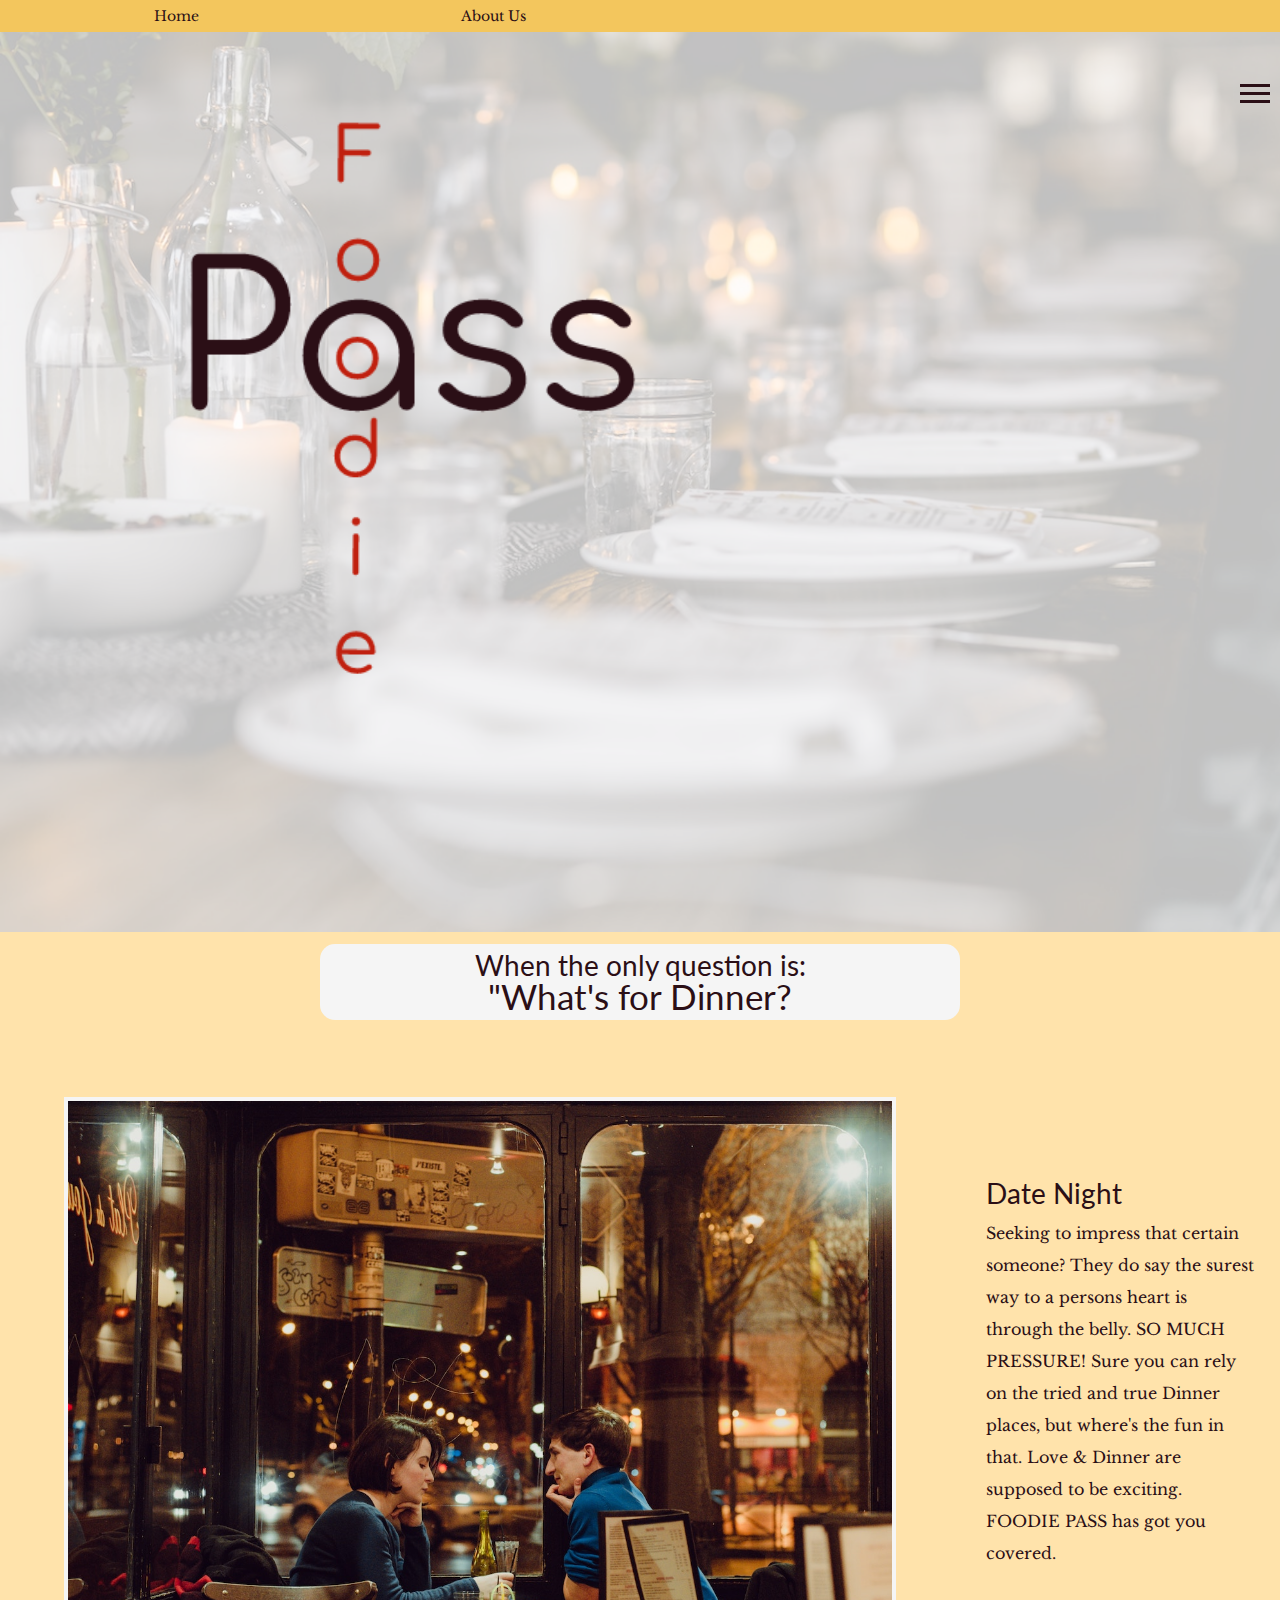
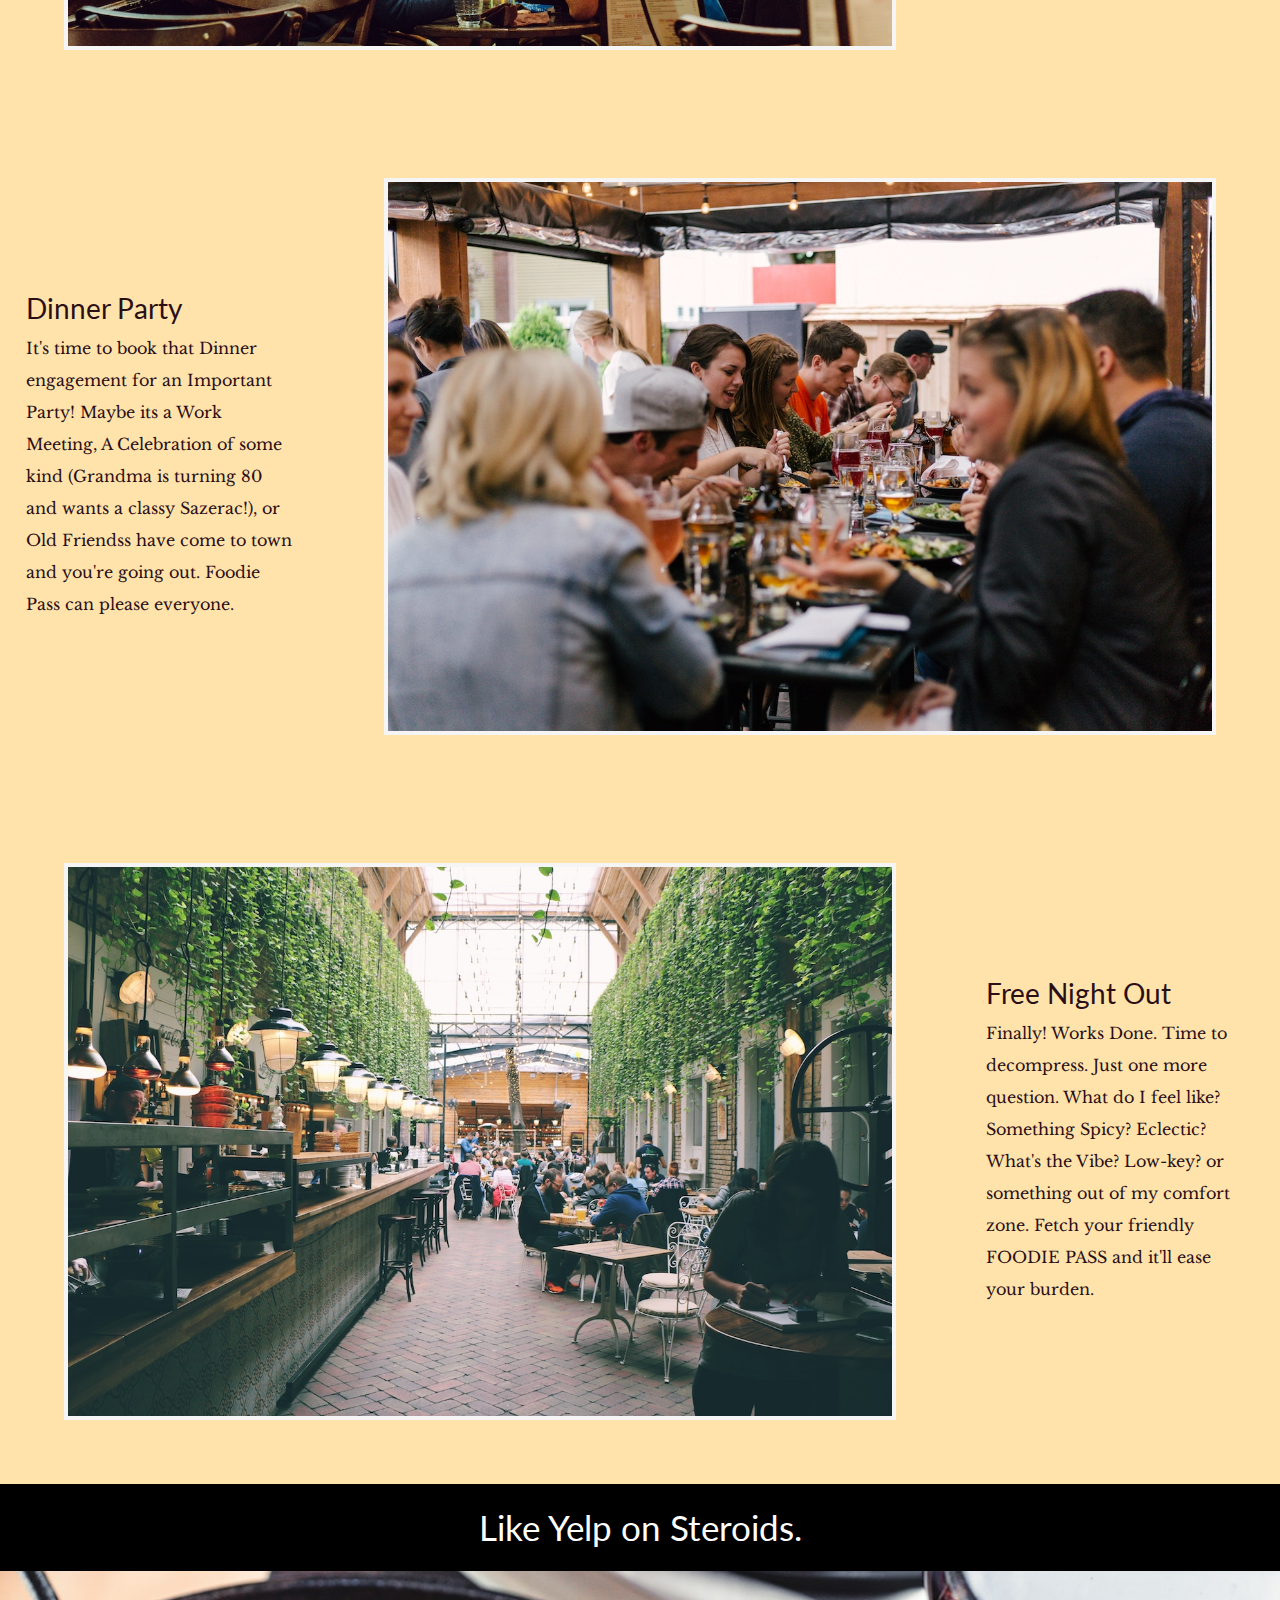
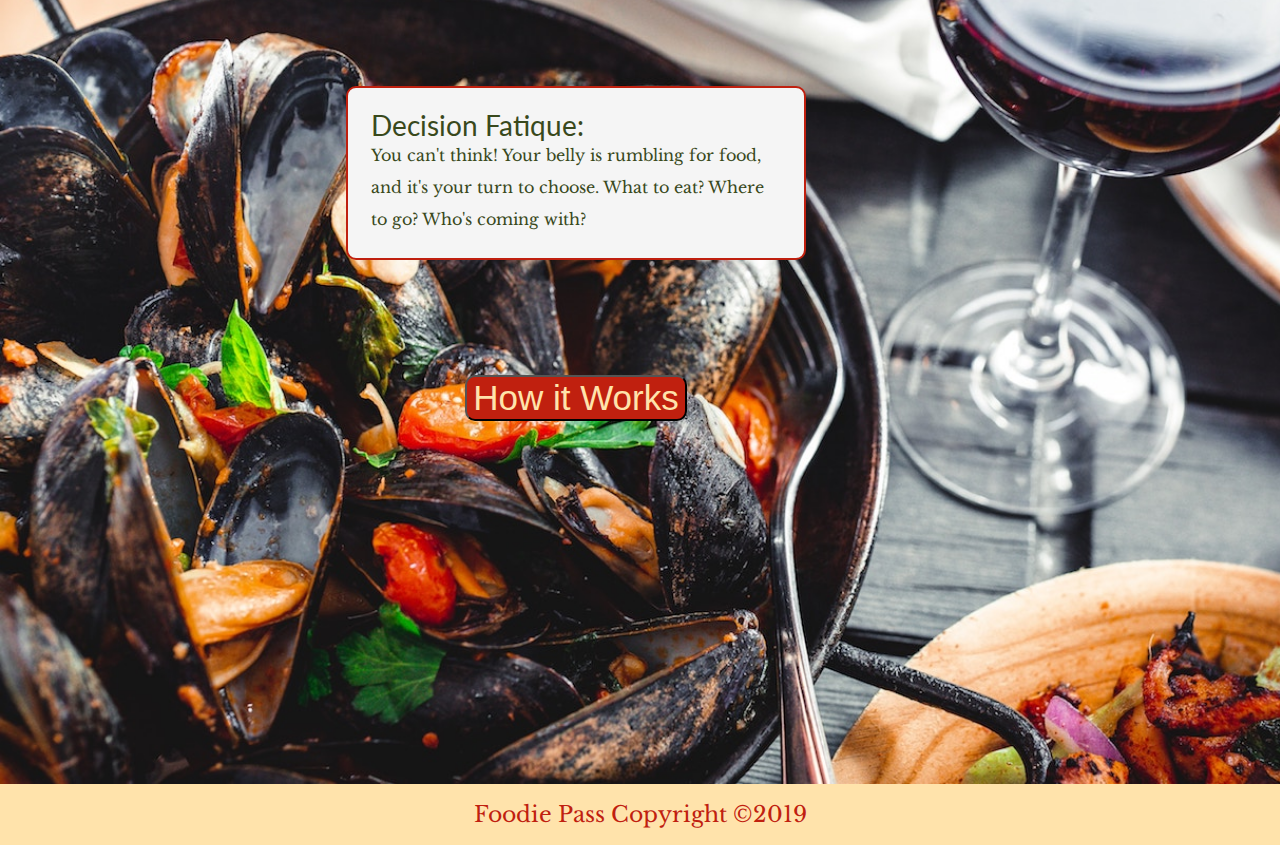
==== index.html @ 7f8ab1e1 "Wrote detailed enticing bits to woo a prospective user into acquiring Foodie Pass." ====
<!DOCTYPE html>
<html lang="en">
<head>
    <meta charset="UTF-8">
    <meta name="viewport" content="width=device-width, initial-scale=1.0">
    <meta http-equiv="X-UA-Compatible" content="ie=edge">
    <title>Document</title>
    <link href="https://fonts.googleapis.com/css?family=Lato|Libre+Baskerville&display=swap" rel="stylesheet">
    <link href="css/index.css" rel="stylesheet">

</head>
<header>
    <div class="navBox">
        <nav>
            <a href="index.html">Home</a>
            <a href="about.html">About Us</a>
        </nav>
    </div>   
</header>
<body>
    <div class="home">
       <section class="topBox">
            <img src="images/logo2.png" alt="logo of Foodie Pass">
            <div id="sidebar">     
                <h2>Foodie Pass</h2><br>
                <h4>An App that takes the pressure off choosing where to eat. An Intuitive User Interface will be the guide to the users Culinary Quest. Built and updated with a users Location in mind, a Diner's decision will be much easier. With just a few keystrokes, Foodie Pass will create a short list of dining options.</h4>
                <div id="sidebar-btn">
                    <span></span>
                    <span></span>
                    <span></span>
                </div>
                <!-- closes the btn -->   
            </div>
            <!-- closes the sidebar -->
        </section>
        <!-- closes the topBox -->
        <section class="midPage">
            <div class="midTop">
                <h3>When the only question is:</h3>
                <h2>"What's for Dinner?</h2>
            </div>
            <div class="center">
                <div class="centrBoxes">
                    <img src="images/Date-Night.jpg"
                    alt="Date Night">
                    <div class="inner">
                        <h3>Date Night</h3><br>
                        <p>Seeking to impress that certain someone? They do say the surest way to a persons heart is through the belly. SO MUCH PRESSURE! Sure you can rely on the tried and true Dinner places, but where's the fun in that. Love & Dinner are supposed to be exciting. FOODIE PASS has got you covered. </p>
                    </div>
                </div>
                <div class="centrBoxes">
                    <div class="reverse">
                        <div class="inner">
                            <h3>Dinner Party</h3><br>
                            <p>It's time to book that Dinner engagement for an Important Party! Maybe its a Work Meeting, A Celebration of some kind (Grandma is turning 80 and wants a classy Sazerac!), or Old Friendss have come to town and you're going out. Foodie Pass can please everyone. </p>
                        </div>
                        <img src="images/Dinner-friends.jpg" alt="Dinner with Friends">
                    </div>
                </div>
                <div class="centrBoxes">
                    <img src="images/dinner-fun.jpg" alt="Dinner Out">
                    <div class="inner">
                        <h3>Free Night Out</h3><br>
                        <p>Finally! Works Done. Time to decompress. Just one more question. What do I feel like? Something Spicy? Eclectic? What's the Vibe? Low-key? or something out of my comfort zone. Fetch your friendly FOODIE PASS and it'll ease your burden.</p>
                    </div>
                    
                </div>
            </div>
        </section>
        <section class="bottomPage">
            <div class="bottomTop">
                <h2>Like Yelp on Steroids.</h2>
            </div>
            <div class="bottomBox">

                <div class="bottomMid"><a href="https://blog.rescuetime.com/decision-fatigue/">
                        <h3>Decision Fatique: </h3>
                        <p>You can't think! Your belly is rumbling for food, and it's your turn to choose. What to eat? Where to go? Who's coming with? </p></a> 
                </div>  
                <a href=""><button>How it Works</button></a>
                     
            </div>
        </section>
    </div>     
    <!-- closes the container -->
    <footer>
        <h4>Foodie Pass Copyright &#169;2019</h4>
    </footer>
</body>
<!-- closes the body -->
<script src="https://ajax.googleapis.com/ajax/libs/jquery/1.11.3/jquery.min.js"></script>
<script src="animation.js"></script>
</html>
---- css/index.css ----
/* http://meyerweb.com/eric/tools/css/reset/ 
   v2.0 | 20110126
   License: none (public domain)
*/
html,
body,
div,
span,
applet,
object,
iframe,
h1,
h2,
h3,
h4,
h5,
h6,
p,
blockquote,
pre,
a,
abbr,
acronym,
address,
big,
cite,
code,
del,
dfn,
em,
img,
ins,
kbd,
q,
s,
samp,
small,
strike,
strong,
sub,
sup,
tt,
var,
b,
u,
i,
center,
dl,
dt,
dd,
ol,
ul,
li,
fieldset,
form,
label,
legend,
table,
caption,
tbody,
tfoot,
thead,
tr,
th,
td,
article,
aside,
canvas,
details,
embed,
figure,
figcaption,
footer,
header,
hgroup,
menu,
nav,
output,
ruby,
section,
summary,
time,
mark,
audio,
video {
  margin: 0;
  padding: 0;
  border: 0;
  font-size: 100%;
  font: inherit;
  vertical-align: baseline;
}
/* HTML5 display-role reset for older browsers */
article,
aside,
details,
figcaption,
figure,
footer,
header,
hgroup,
menu,
nav,
section {
  display: block;
}
body {
  line-height: 1;
}
ol,
ul {
  list-style: none;
}
blockquote,
q {
  quotes: none;
}
blockquote:before,
blockquote:after,
q:before,
q:after {
  content: '';
  content: none;
}
table {
  border-collapse: collapse;
  border-spacing: 0;
}
* {
  box-sizing: border-box;
  max-width: 100%;
}
html {
  font-size: 62.5%;
}
body,
h4,
h5 {
  font-family: 'Libre Baskerville', serif;
  color: #2b0f16;
}
h1,
h2,
h3 {
  font-family: 'Lato', sans-serif;
  color: #2b0f16;
}
h1 {
  font-size: 8rem;
}
h2 {
  font-size: 3.5rem;
}
h3 {
  font-size: 2.8rem;
}
h4 {
  font-size: 2.2rem;
}
h5 {
  font-size: 1.9rem;
}
p {
  font-size: 1.6rem;
  line-height: 2;
}
.container {
  max-width: 100%;
  width: 100%;
  margin: 0 auto;
}
header {
  display: flex;
  justify-content: center;
  align-items: center;
}
@media (max-width:500px) {
  header {
    justify-content: flex-start;
  }
}
header .navBox {
  width: 100%;
  height: 3.5vh;
  margin: 0 auto;
  background: #F3C65D;
  display: flex;
}
@media (max-width:500px) {
  header .navBox {
    width: 100%;
    height: 14vh;
    display: flex;
    justify-content: flex-start;
  }
}
header .navBox nav {
  width: 60%;
  justify-content: center;
  align-items: center;
  display: flex;
  justify-content: space-evenly;
}
@media (max-width:500px) {
  header .navBox nav {
    width: 25%;
    flex-direction: column;
  }
}
header .navBox nav a {
  width: 20%;
  color: #2b0f16;
  text-decoration: none;
  font-size: 1.4rem;
}
header .navBox nav a:hover {
  background-color: #2b0f16;
  border-radius: 5px;
  padding: 1%;
  color: #F5F5F5;
}
@media (max-width:500px) {
  header .navBox nav a:hover {
    padding: 3%;
  }
}
@media (max-width:500px) {
  header .navBox nav a {
    width: 60%;
  }
}
footer {
  width: 100%;
  display: flex;
  justify-content: center;
  background: #ffe3ab;
}
footer h4 {
  padding: 1.5%;
  color: #c0200f;
}
.home {
  width: 100%;
  /*Sidebar button
--------------------------------------------*/
}
.home .topBox {
  background-image: url("../images/dinnerTableW.png");
  background-size: cover;
  background-repeat: no-repeat;
  height: 100vh;
}
.home .topBox img {
  width: 40%;
  margin: 5% 0 0 12%;
}
@media (max-width:500px) {
  .home .topBox img {
    width: 50%;
  }
}
.home #sidebar {
  background: #F5F5F5;
  width: 30%;
  margin-top: 5%;
  padding: 1%;
  height: 60%;
  display: block;
  position: absolute;
  right: -30%;
  top: 0px;
  transition: left 1.2s linear;
  font-family: 'Lato', sans-serif;
  font-size: 5rem;
  line-height: 1.4;
}
.home #sidebar.visible {
  right: 0;
  transition: right 1.1s linear;
}
.home #sidebar-btn {
  display: inline-block;
  vertical-align: middle;
  width: 30px;
  height: 15px;
  cursor: pointer;
  margin: 20px;
  position: absolute;
  top: 0px;
  left: -60px;
}
.home #sidebar-btn span {
  height: 3px;
  background: #2b0f16;
  margin-bottom: 5px;
  display: block;
}
@media (max-width:500px) {
  .home #sidebar-btn span {
    background: #39491C;
  }
}
.home .midPage {
  background: #ffe3ab;
  display: flex;
  align-items: center;
  flex-direction: column;
}
.home .midPage .midTop {
  background: #F5F5F5;
  color: #2b0f16;
  width: 50%;
  margin: 1%;
  padding: 0.5%;
  border-radius: 15px;
  display: flex;
  justify-content: center;
  align-items: center;
  flex-direction: column;
}
@media (max-width:800px) {
  .home .midPage .midTop {
    width: 95%;
  }
}
.home .midPage .center {
  width: 100%;
  display: flex;
  align-items: center;
  flex-direction: column;
}
.home .midPage .center .centrBoxes {
  width: 100%;
  display: flex;
  align-items: center;
  justify-content: space-between;
}
@media (max-width:800px) {
  .home .midPage .center .centrBoxes {
    margin: 2%;
    flex-direction: column-reverse;
    flex-wrap: wrap;
  }
}
.home .midPage .center .centrBoxes img {
  width: 65%;
  margin: 5%;
  border: 4px solid #F5F5F5;
}
@media (max-width:800px) {
  .home .midPage .center .centrBoxes img {
    width: 90%;
    margin: 2% 0;
  }
}
@media (max-width:500px) {
  .home .midPage .center .centrBoxes img {
    margin: 2% 0;
  }
}
.home .midPage .center .centrBoxes .inner {
  width: 25%;
  margin: 2%;
}
@media (max-width:800px) {
  .home .midPage .center .centrBoxes .inner {
    width: 90%;
  }
}
.home .midPage .center .centrBoxes .reverse {
  display: flex;
  align-items: center;
}
@media (max-width:800px) {
  .home .midPage .center .centrBoxes .reverse {
    flex-direction: column;
  }
}
.home .bottomPage {
  background-image: url("../images/mussels.jpg");
  background-size: cover;
  background-repeat: no-repeat;
  height: 100vh;
}
.home .bottomPage .bottomTop {
  display: flex;
  justify-content: center;
  align-items: center;
  width: 100%;
  background: black;
}
.home .bottomPage .bottomTop h2 {
  padding: 2%;
  color: white;
}
.home .bottomPage .bottomBox {
  width: 90%;
  display: flex;
  justify-content: center;
  align-items: center;
  justify-content: space-evenly;
  flex-direction: column;
}
.home .bottomPage .bottomBox .bottomMid {
  margin: 10%;
  padding: 2%;
  width: 40%;
  border-radius: 10px;
  background: #F5F5F5;
  border: 2px solid #c0200f;
}
@media (max-width:800px) {
  .home .bottomPage .bottomBox .bottomMid {
    width: 60%;
  }
}
.home .bottomPage .bottomBox .bottomMid a {
  text-decoration: none;
}
.home .bottomPage .bottomBox .bottomMid h3,
.home .bottomPage .bottomBox .bottomMid p {
  color: #39491C;
}
.home .bottomPage .bottomBox .bottomMid .mid {
  width: 50%;
}
.home .bottomPage .bottomBox .bottomMid .mid h4,
.home .bottomPage .bottomBox .bottomMid .mid p {
  color: #F5F5F5;
}
.home .bottomPage .bottomBox a button {
  background: #c0200f;
  color: #ffe3ab;
  font-size: 3.5rem;
  border-radius: 10px;
}
.home .bottomPage .bottomBox a button:hover {
  background: #ffe3ab;
  color: #c0200f;
}
#about {
  height: 100vh;
}
#about .topper {
  background-image: url("../images/wine.jpg");
  background-size: 100%;
  background-repeat: no-repeat;
  padding: 15%;
  display: flex;
}
@media (max-width:1000px) {
  #about .topper {
    padding: 15%;
  }
}
@media (max-width:800px) {
  #about .topper {
    padding: 8%;
  }
}
@media (max-width:500px) {
  #about .topper {
    padding: 6%;
  }
}
#about .topper .info {
  width: 25%;
  background: #F5F5F5;
  border-radius: 10px;
  margin: 10% 6%;
  padding: 2%;
}
#about .topper .info a {
  text-decoration: none;
}
@media (max-width:500px) {
  #about .topper .info {
    width: 40%;
  }
}
#about #middle {
  background: #ffe3ab;
  display: flex;
  flex-direction: column;
  justify-content: center;
  justify-content: space-evenly;
  align-items: center;
}
#about #middle .deck {
  width: 75%;
  display: flex;
  flex-wrap: wrap;
  justify-content: space-evenly;
}
@media (max-width:1000px) {
  #about #middle .deck {
    width: 100%;
  }
}
@media (max-width:800px) {
  #about #middle .deck {
    width: 90%;
  }
}
#about #middle .deck .card {
  width: 20%;
  margin: 3%;
  padding: 1% 0;
  border-radius: 15px;
  background: #2b0f16;
  border: 2px solid #F5F5F5;
  display: flex;
  flex-direction: column;
  align-items: center;
  justify-content: space-evenly;
}
@media (max-width:1000px) {
  #about #middle .deck .card {
    width: 25%;
  }
}
@media (max-width:800px) {
  #about #middle .deck .card {
    width: 40%;
  }
}
@media (max-width:500px) {
  #about #middle .deck .card {
    width: 40%;
  }
}
#about #middle .deck .card h3 {
  width: 60%;
  color: #F5F5F5;
  text-align: center;
}
#about #middle .deck .card img {
  width: 70%;
  border-radius: 35%;
  border: 2px solid #ffe3ab;
  margin: 5% 0;
}
#about #middle .deck .card h5 {
  width: 60%;
  color: #F5F5F5;
  text-align: center;
}
#about #middle .deck .card .fab {
  font-size: 4rem;
  margin: 4%;
  color: #F5F5F5;
}
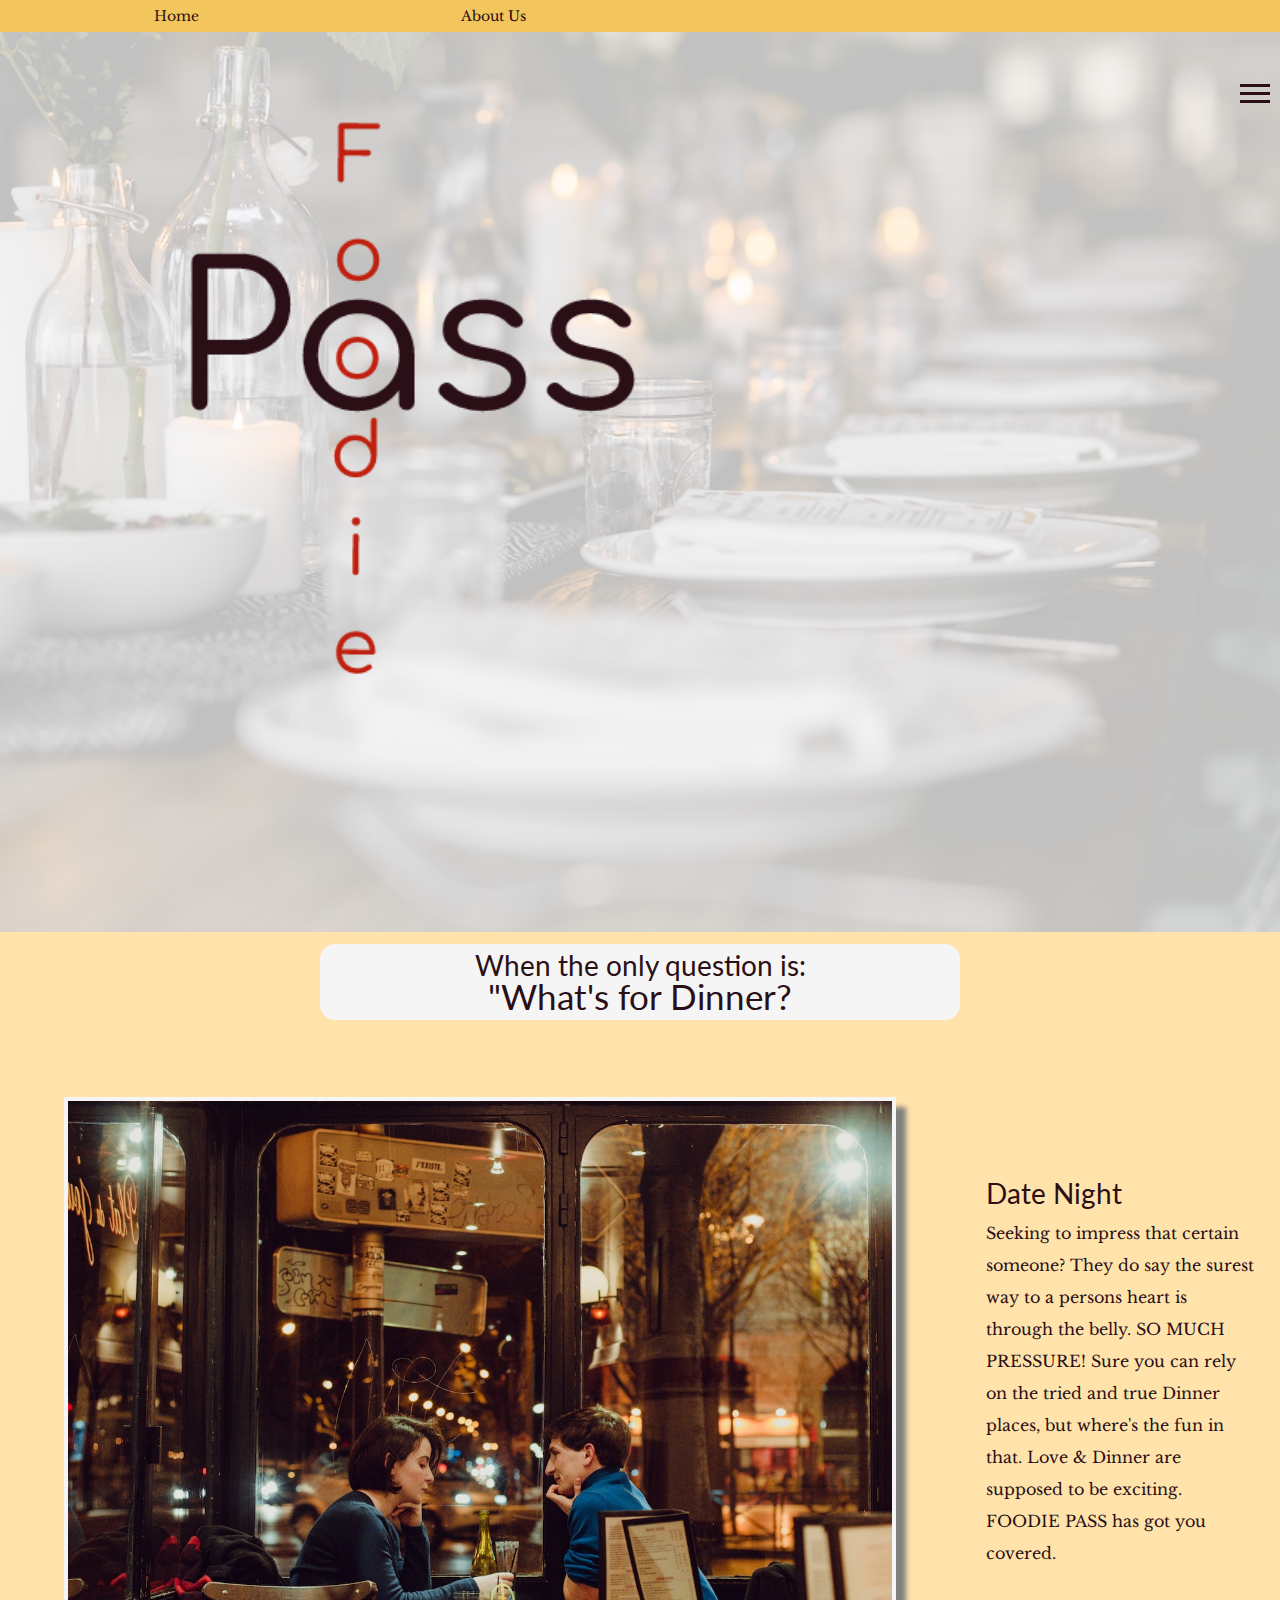
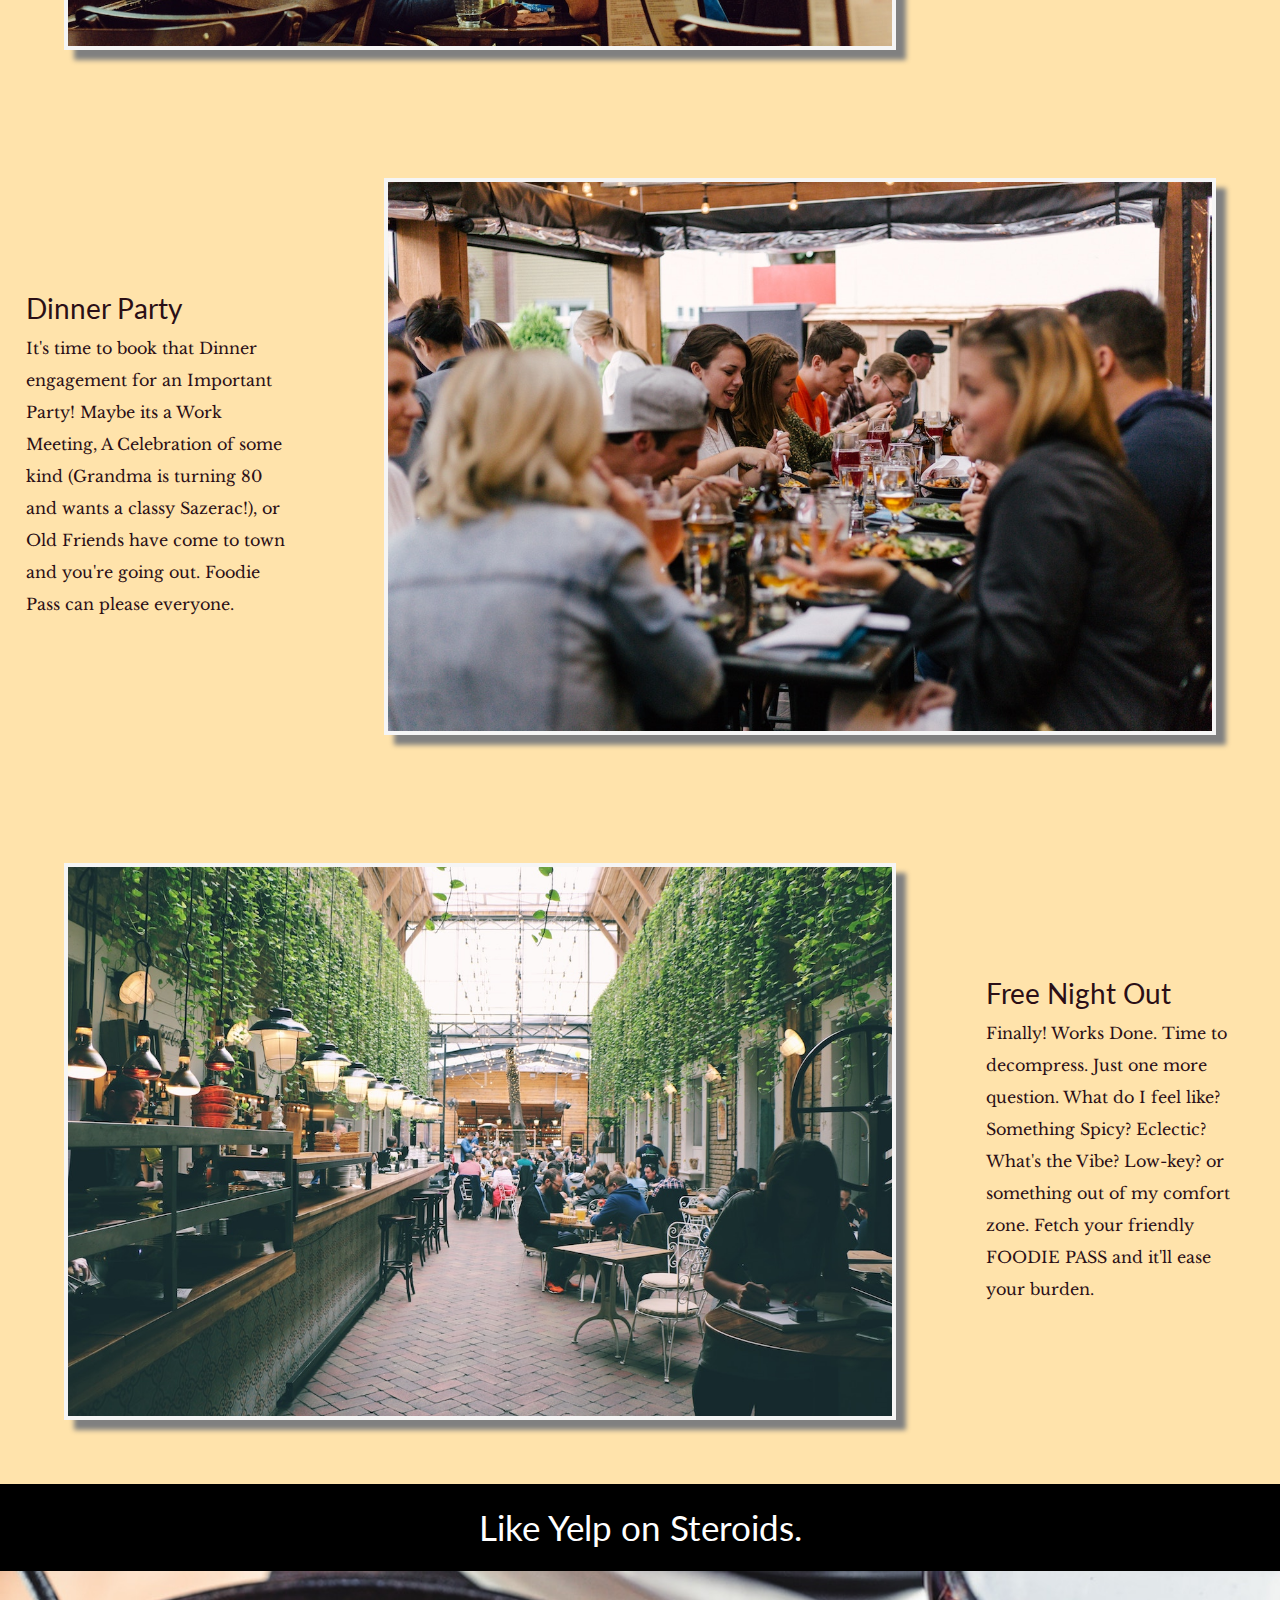
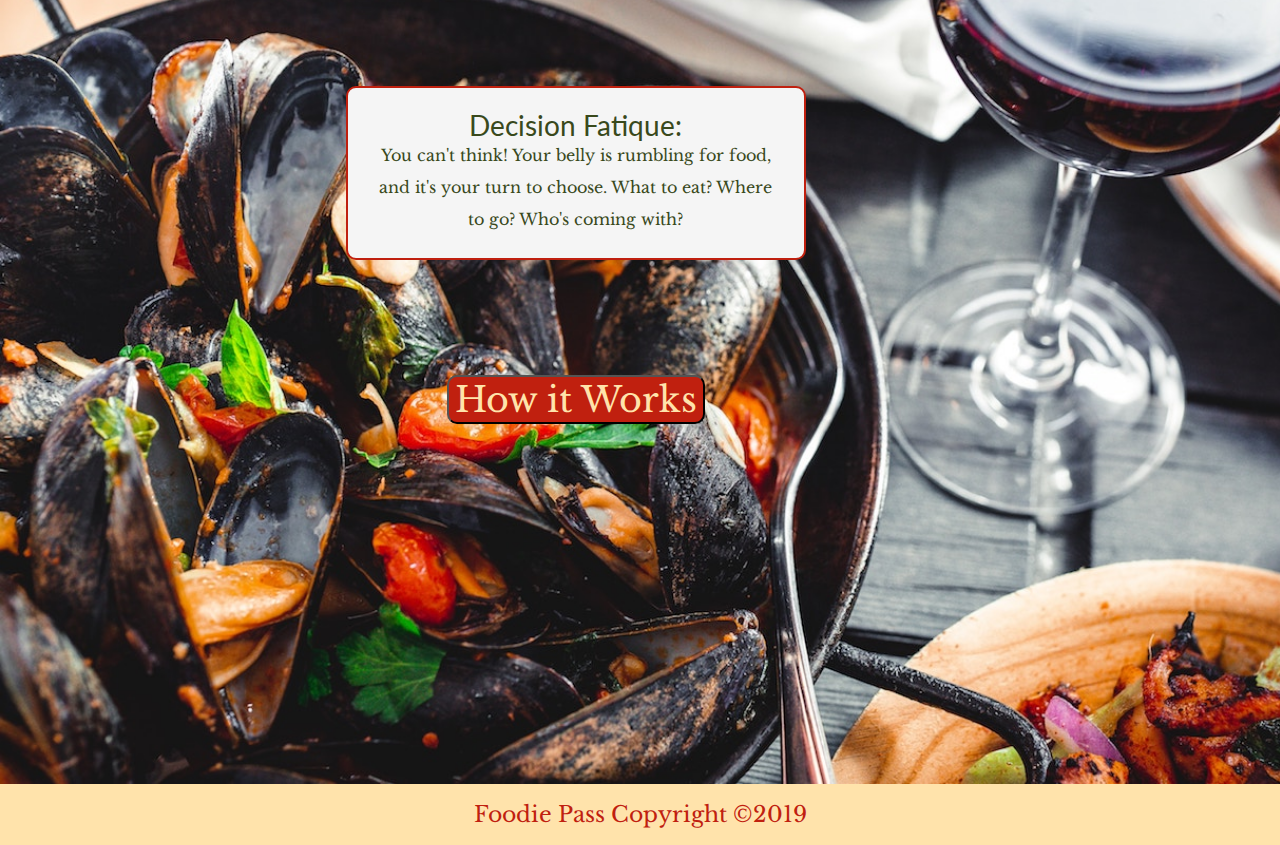
==== commit 7254acd7: "Added a logo to the about page." ====
--- a/index.html
+++ b/index.html
@@ -23,7 +23,7 @@
             <img src="images/logo2.png" alt="logo of Foodie Pass">
             <div id="sidebar">     
                 <h2>Foodie Pass</h2><br>
-                <h4>An App that takes the pressure off choosing where to eat. An Intuitive User Interface will be the guide to the users Culinary Quest. Built and updated with a users Location in mind, a Diner's decision will be much easier. With just a few keystrokes, Foodie Pass will create a short list of dining options.</h4>
+                <h4>An App that takes the pressure off choosing where to eat. An Intuitive User Interface will be the guide to the users Culinary Quest. Built and updated with a location in mind, a Diner's decision will be much easier. Just a few keystrokes and Foodie Pass will create a short list of dining options.</h4><a href="https://www.health.com/nutrition/what-is-hangry"><button>"Hangry"</button></a>
                 <div id="sidebar-btn">
                     <span></span>
                     <span></span>
@@ -52,7 +52,7 @@
                     <div class="reverse">
                         <div class="inner">
                             <h3>Dinner Party</h3><br>
-                            <p>It's time to book that Dinner engagement for an Important Party! Maybe its a Work Meeting, A Celebration of some kind (Grandma is turning 80 and wants a classy Sazerac!), or Old Friendss have come to town and you're going out. Foodie Pass can please everyone. </p>
+                            <p>It's time to book that Dinner engagement for an Important Party! Maybe its a Work Meeting, A Celebration of some kind (Grandma is turning 80 and wants a classy Sazerac!), or Old Friends have come to town and you're going out. Foodie Pass can please everyone. </p>
                         </div>
                         <img src="images/Dinner-friends.jpg" alt="Dinner with Friends">
                     </div>
--- a/css/index.css
+++ b/css/index.css
@@ -274,6 +274,20 @@
   font-size: 5rem;
   line-height: 1.4;
 }
+.home a {
+  text-align: center;
+}
+.home a button {
+  background: #2b0f16;
+  color: #ffe3ab;
+  font-size: 2.5rem;
+  font-family: 'Libre Baskerville', serif;
+  border-radius: 10px;
+}
+.home a button:hover {
+  background: #ffe3ab;
+  color: #2b0f16;
+}
 .home #sidebar.visible {
   right: 0;
   transition: right 1.1s linear;
@@ -345,6 +359,7 @@
 .home .midPage .center .centrBoxes img {
   width: 65%;
   margin: 5%;
+  box-shadow: 10px 10px 5px grey;
   border: 4px solid #F5F5F5;
 }
 @media (max-width:800px) {
@@ -442,33 +457,20 @@
   height: 100vh;
 }
 #about .topper {
-  background-image: url("../images/wine.jpg");
-  background-size: 100%;
+  background-image: url("../images/skillet.jpg");
+  background-size: cover;
   background-repeat: no-repeat;
-  padding: 15%;
-  display: flex;
-}
-@media (max-width:1000px) {
-  #about .topper {
-    padding: 15%;
-  }
-}
-@media (max-width:800px) {
-  #about .topper {
-    padding: 8%;
-  }
-}
-@media (max-width:500px) {
-  #about .topper {
-    padding: 6%;
-  }
+  padding: 0.5%;
 }
 #about .topper .info {
-  width: 25%;
+  width: 80%;
   background: #F5F5F5;
   border-radius: 10px;
-  margin: 10% 6%;
+  border: 2px solid #c0200f;
+  margin: 8% 6%;
   padding: 2%;
+  display: flex;
+  justify-content: center;
 }
 #about .topper .info a {
   text-decoration: none;
@@ -476,6 +478,19 @@
 @media (max-width:500px) {
   #about .topper .info {
     width: 40%;
+  }
+}
+#about .topper .logo {
+  display: flex;
+  justify-content: flex-end;
+  margin: 3%;
+}
+#about .topper .logo img {
+  width: 40%;
+}
+@media (max-width:500px) {
+  #about .topper .logo img {
+    width: 60%;
   }
 }
 #about #middle {
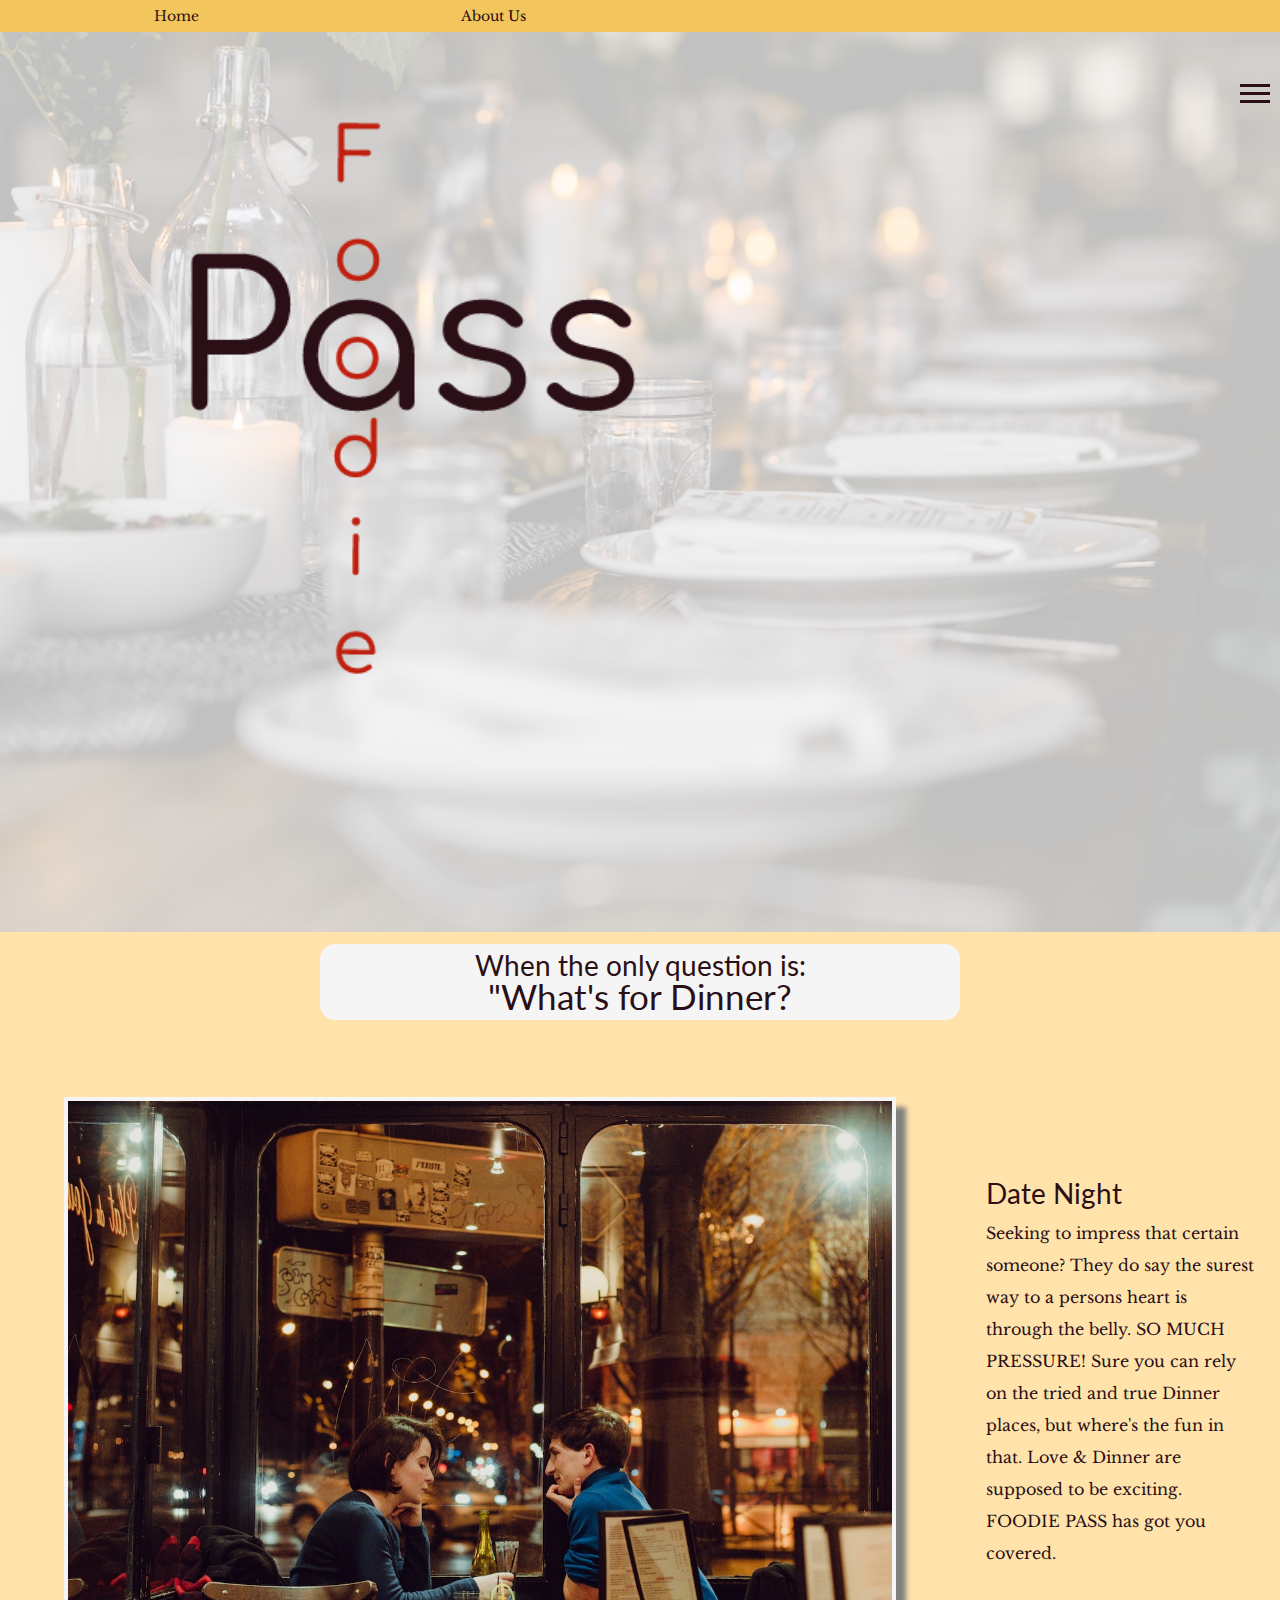
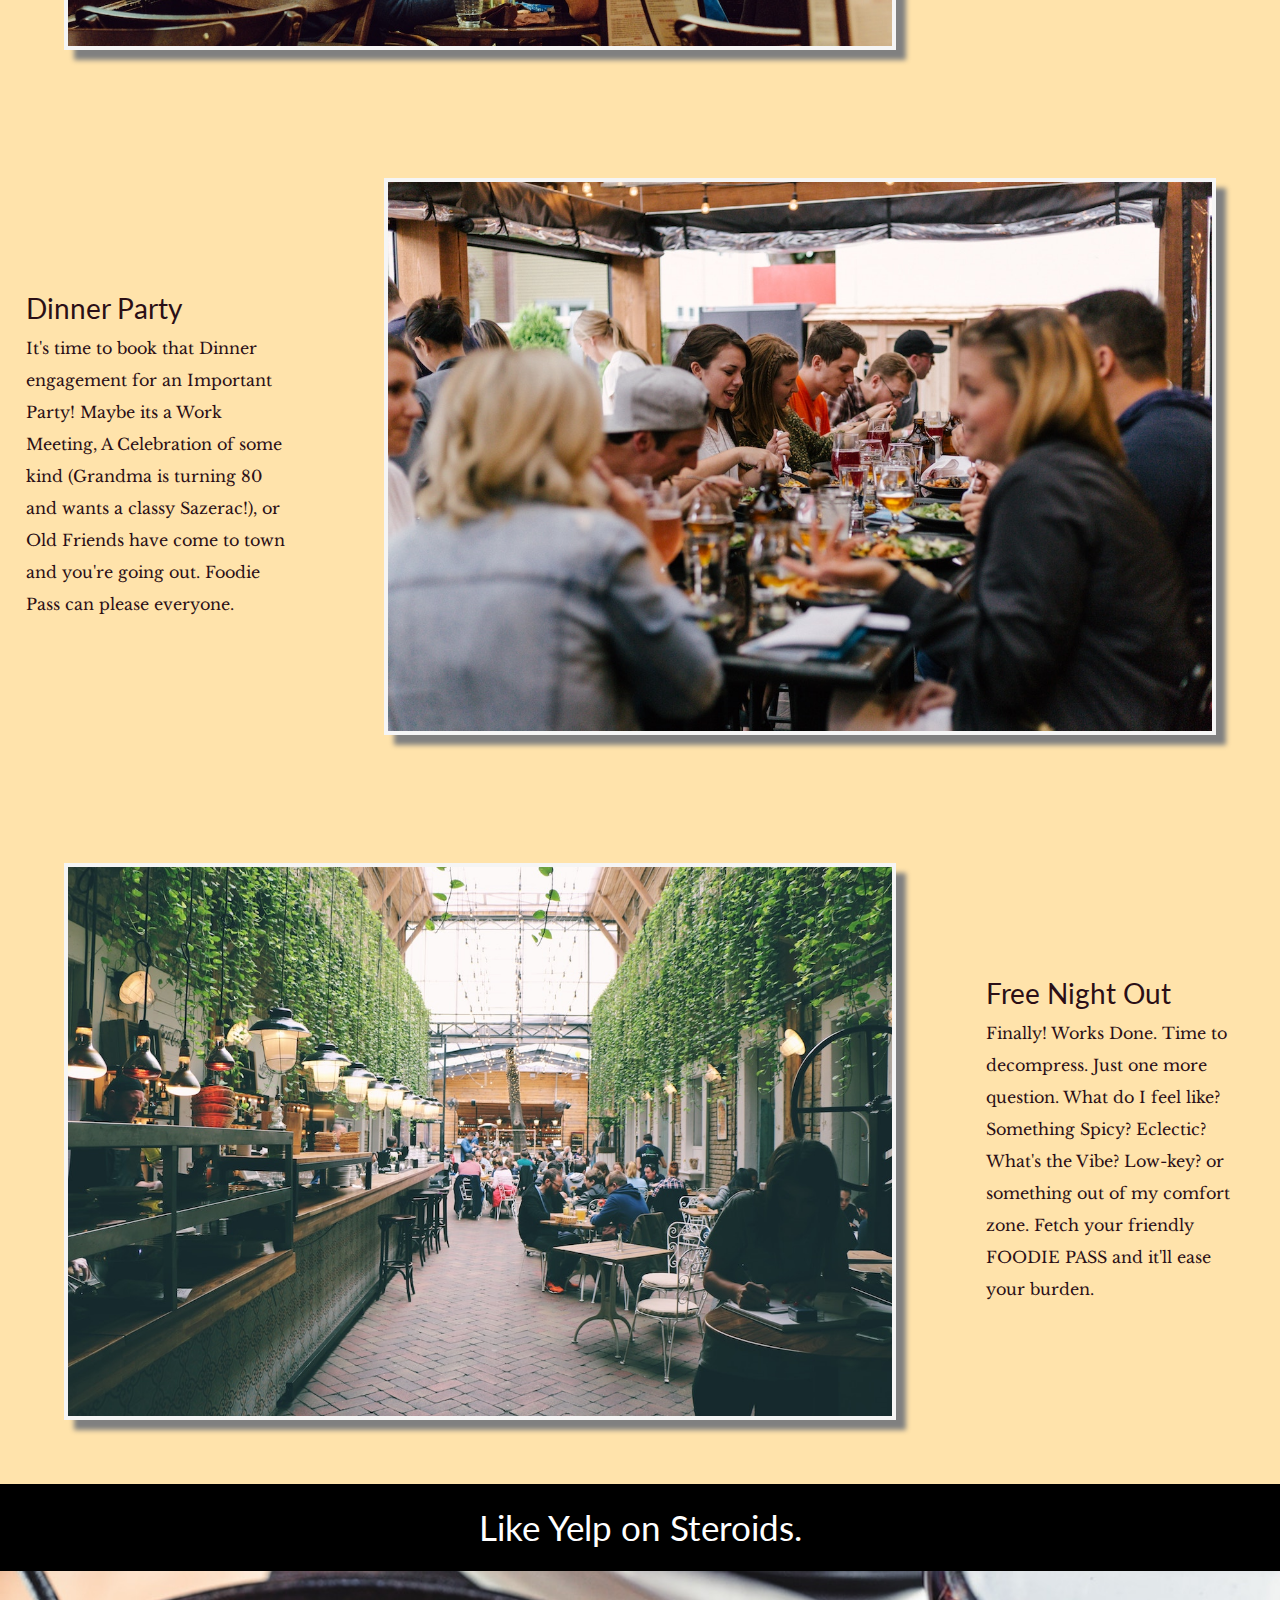
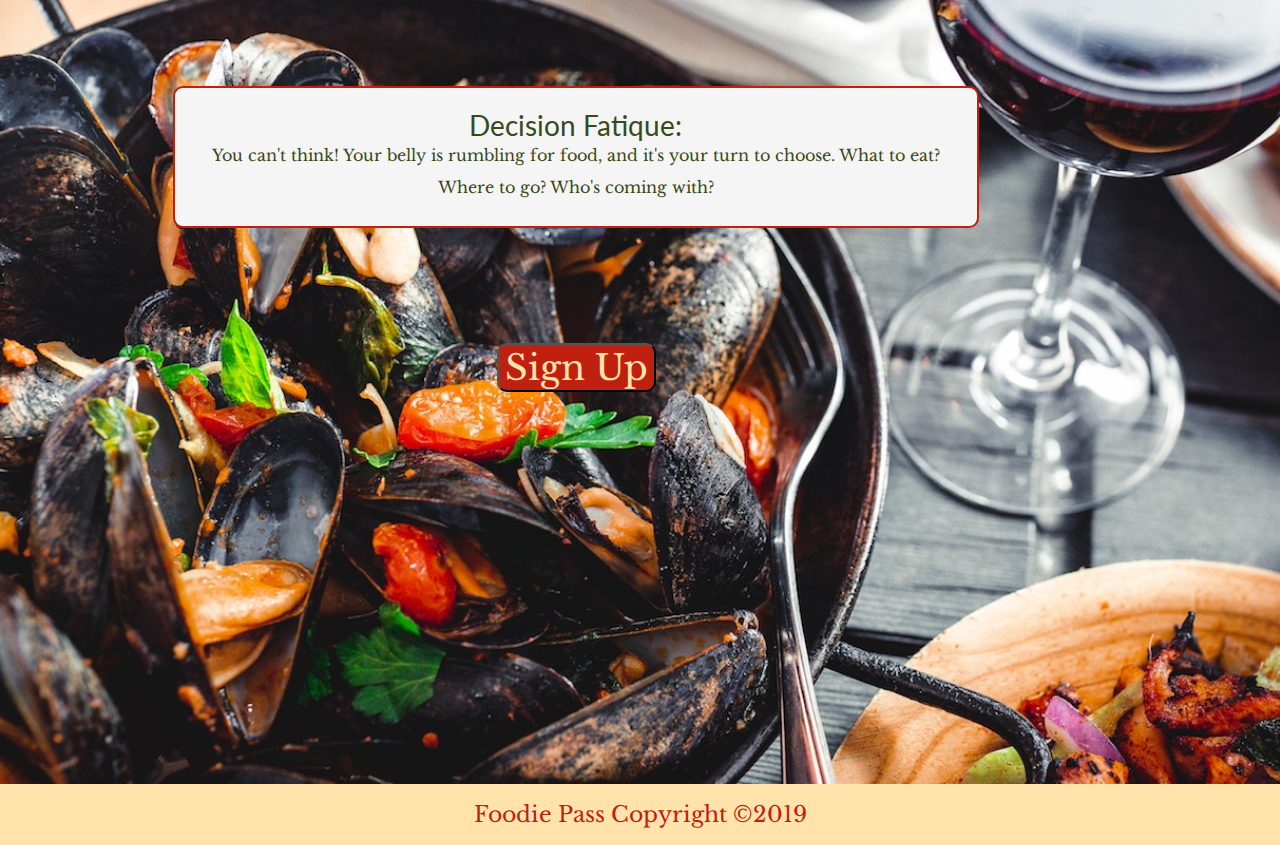
==== commit ec70873a: "Tweaked the cta button." ====
--- a/index.html
+++ b/index.html
@@ -77,7 +77,7 @@
                         <h3>Decision Fatique: </h3>
                         <p>You can't think! Your belly is rumbling for food, and it's your turn to choose. What to eat? Where to go? Who's coming with? </p></a> 
                 </div>  
-                <a href=""><button>How it Works</button></a>
+                <a href=""><button>Sign Up</button></a>
                      
             </div>
         </section>
--- a/css/index.css
+++ b/css/index.css
@@ -257,22 +257,40 @@
 @media (max-width:500px) {
   .home .topBox img {
     width: 50%;
+    margin-left: 30%;
   }
 }
 .home #sidebar {
   background: #F5F5F5;
-  width: 30%;
+  width: 40%;
   margin-top: 5%;
   padding: 1%;
-  height: 60%;
+  height: 45%;
   display: block;
   position: absolute;
-  right: -30%;
+  right: -40%;
   top: 0px;
   transition: left 1.2s linear;
   font-family: 'Lato', sans-serif;
   font-size: 5rem;
   line-height: 1.4;
+}
+@media (max-width:1000px) {
+  .home #sidebar {
+    height: 55%;
+  }
+}
+@media (max-width:800px) {
+  .home #sidebar {
+    height: 70%;
+  }
+}
+@media (max-width:500px) {
+  .home #sidebar {
+    height: 80%;
+    width: 70%;
+    right: -70%;
+  }
 }
 .home a {
   text-align: center;
@@ -419,14 +437,19 @@
 .home .bottomPage .bottomBox .bottomMid {
   margin: 10%;
   padding: 2%;
-  width: 40%;
+  width: 70%;
   border-radius: 10px;
   background: #F5F5F5;
   border: 2px solid #c0200f;
 }
 @media (max-width:800px) {
   .home .bottomPage .bottomBox .bottomMid {
-    width: 60%;
+    width: 65%;
+  }
+}
+@media (max-width:500px) {
+  .home .bottomPage .bottomBox .bottomMid {
+    width: 55%;
   }
 }
 .home .bottomPage .bottomBox .bottomMid a {
@@ -517,6 +540,11 @@
     width: 90%;
   }
 }
+@media (max-width:500px) {
+  #about #middle .deck {
+    width: 100%;
+  }
+}
 #about #middle .deck .card {
   width: 20%;
   margin: 3%;
@@ -541,7 +569,7 @@
 }
 @media (max-width:500px) {
   #about #middle .deck .card {
-    width: 40%;
+    width: 42%;
   }
 }
 #about #middle .deck .card h3 {
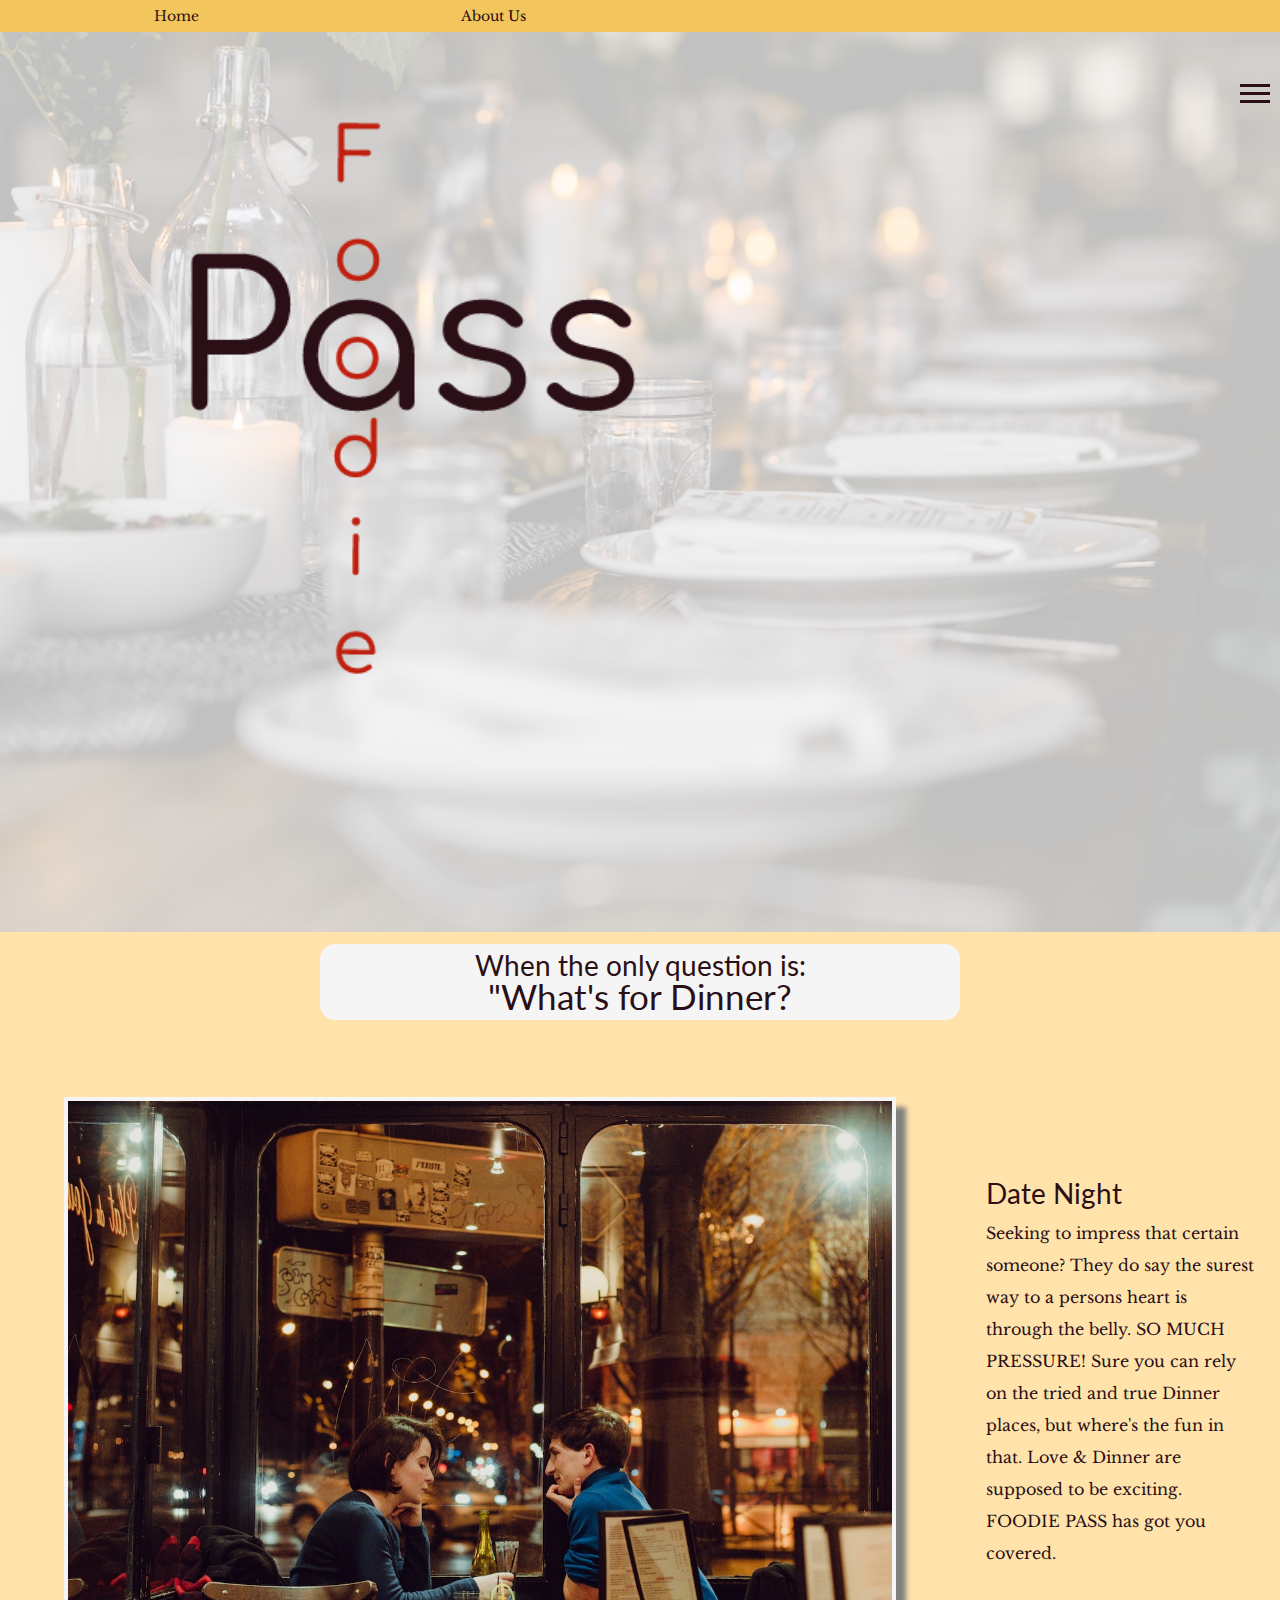
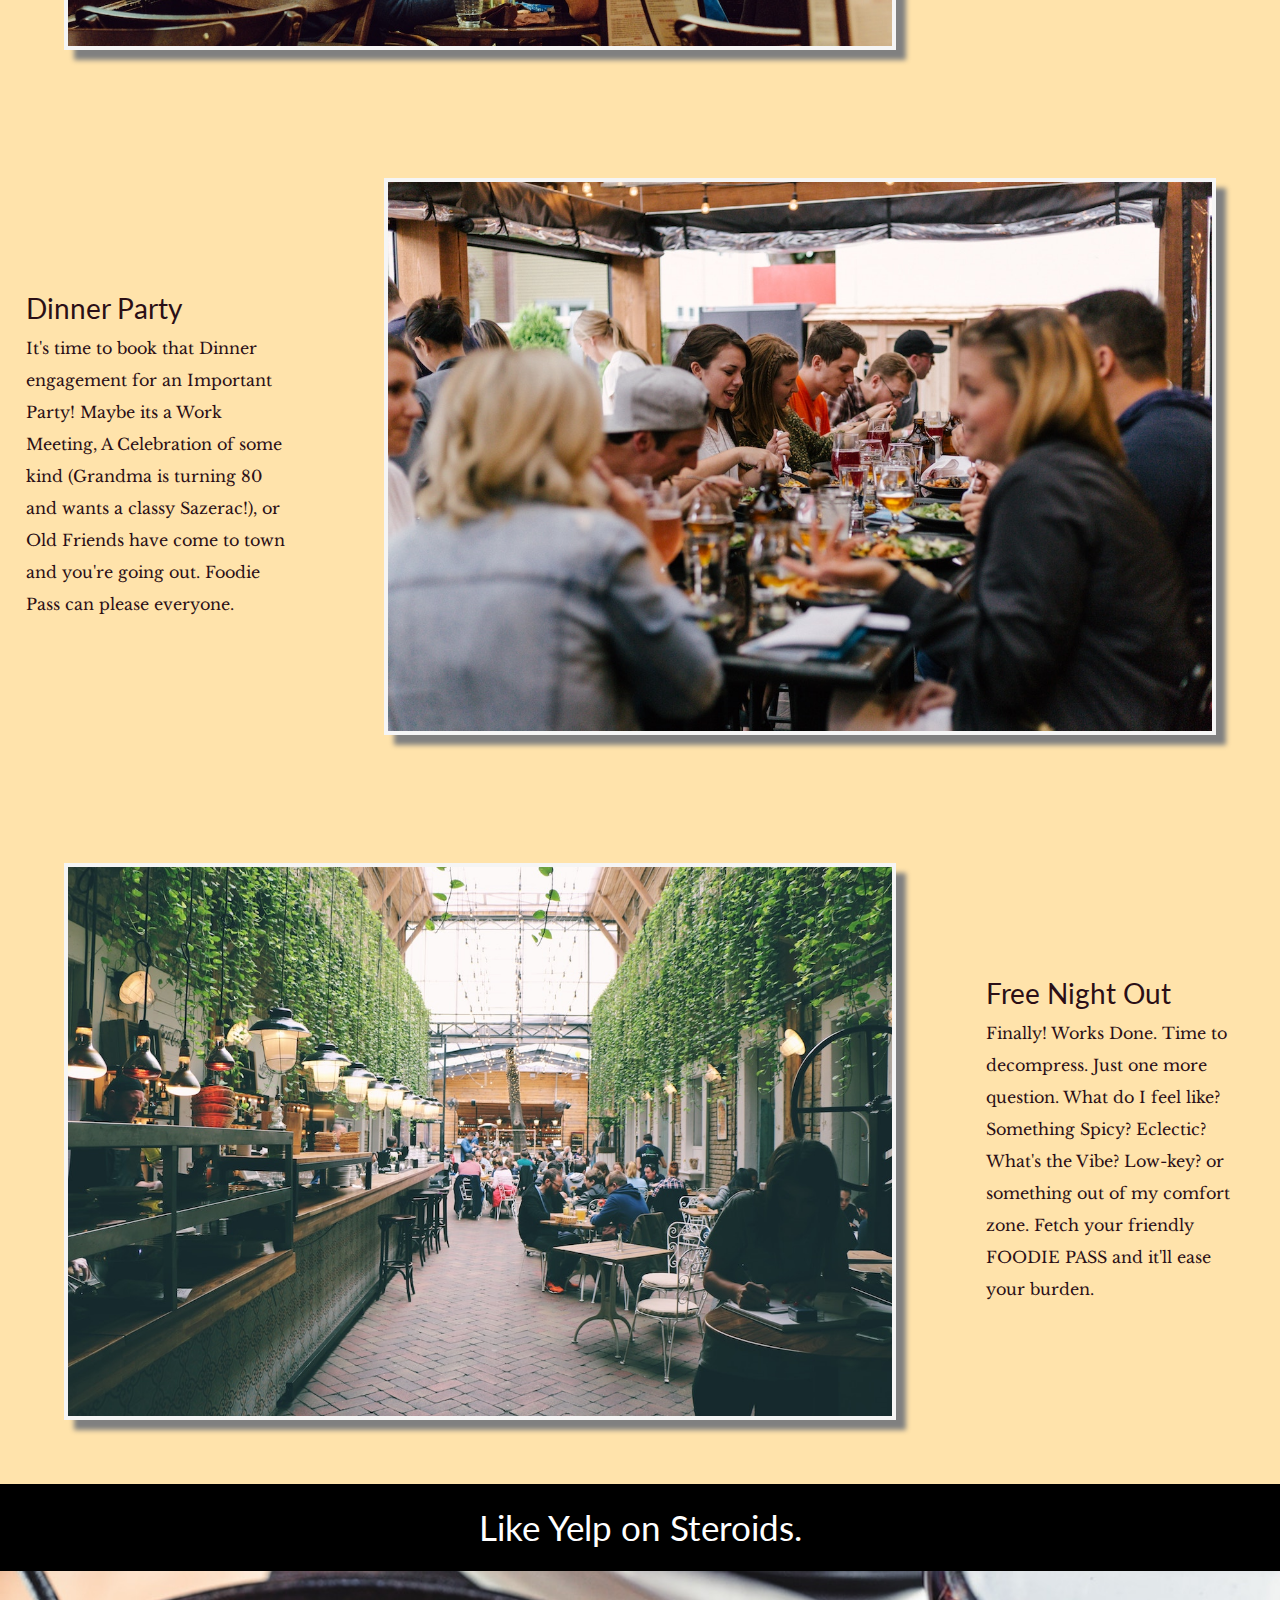
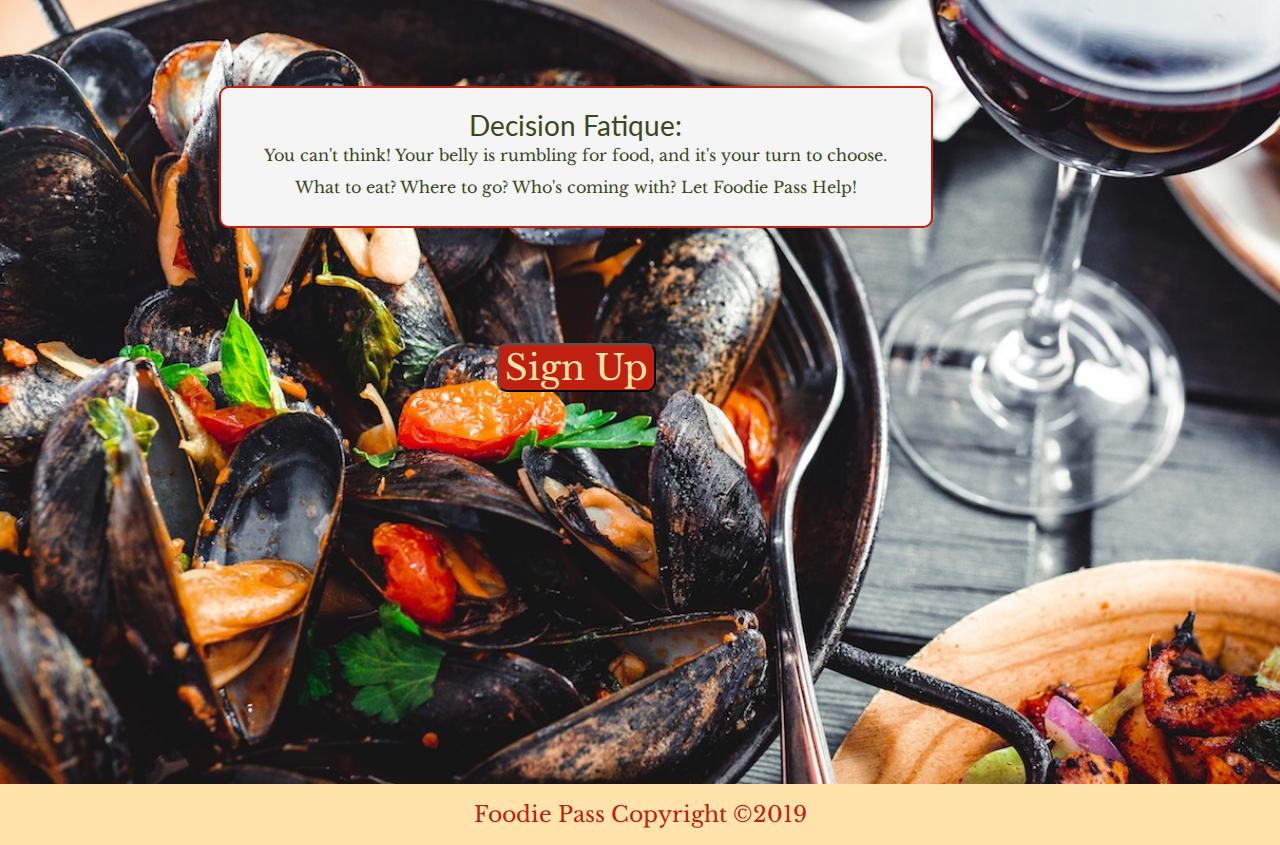
==== commit f5c72257: "Added more content to bottomMid box." ====
--- a/index.html
+++ b/index.html
@@ -75,7 +75,7 @@
 
                 <div class="bottomMid"><a href="https://blog.rescuetime.com/decision-fatigue/">
                         <h3>Decision Fatique: </h3>
-                        <p>You can't think! Your belly is rumbling for food, and it's your turn to choose. What to eat? Where to go? Who's coming with? </p></a> 
+                        <p>You can't think! Your belly is rumbling for food, and it's your turn to choose. What to eat? Where to go? Who's coming with? Let Foodie Pass Help!</p></a> 
                 </div>  
                 <a href=""><button>Sign Up</button></a>
                      
--- a/css/index.css
+++ b/css/index.css
@@ -437,7 +437,7 @@
 .home .bottomPage .bottomBox .bottomMid {
   margin: 10%;
   padding: 2%;
-  width: 70%;
+  width: 62%;
   border-radius: 10px;
   background: #F5F5F5;
   border: 2px solid #c0200f;
